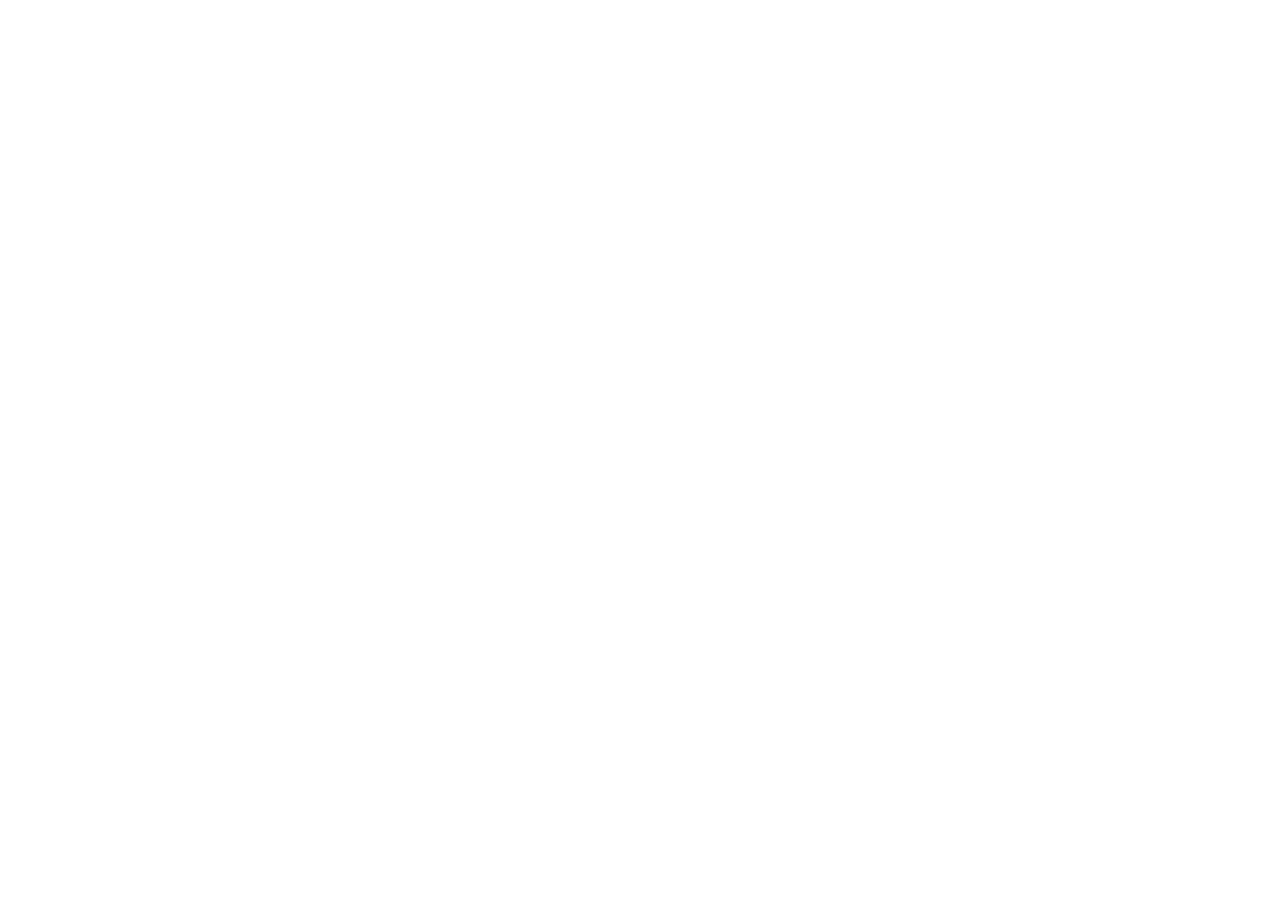
==== Index.html @ 9cbd2d94 "Primeiro commit." ====
<!DOCTYPE html>

<html lang="en">

    <head>
        
        <meta charset="UTF-8">
        <meta name="viewport" content="width=device-width, initial-scale=1.0">

        <link rel="icon" type="image/png" href="./Assets/Images/Favicon.png">
        <link rel="stylesheet" type="text/css" href="./Assets/CSS/Index.css">

        <title> Blue Lock's Memory Game </title>

    </head>

    <body>


        
    </body>

</html>
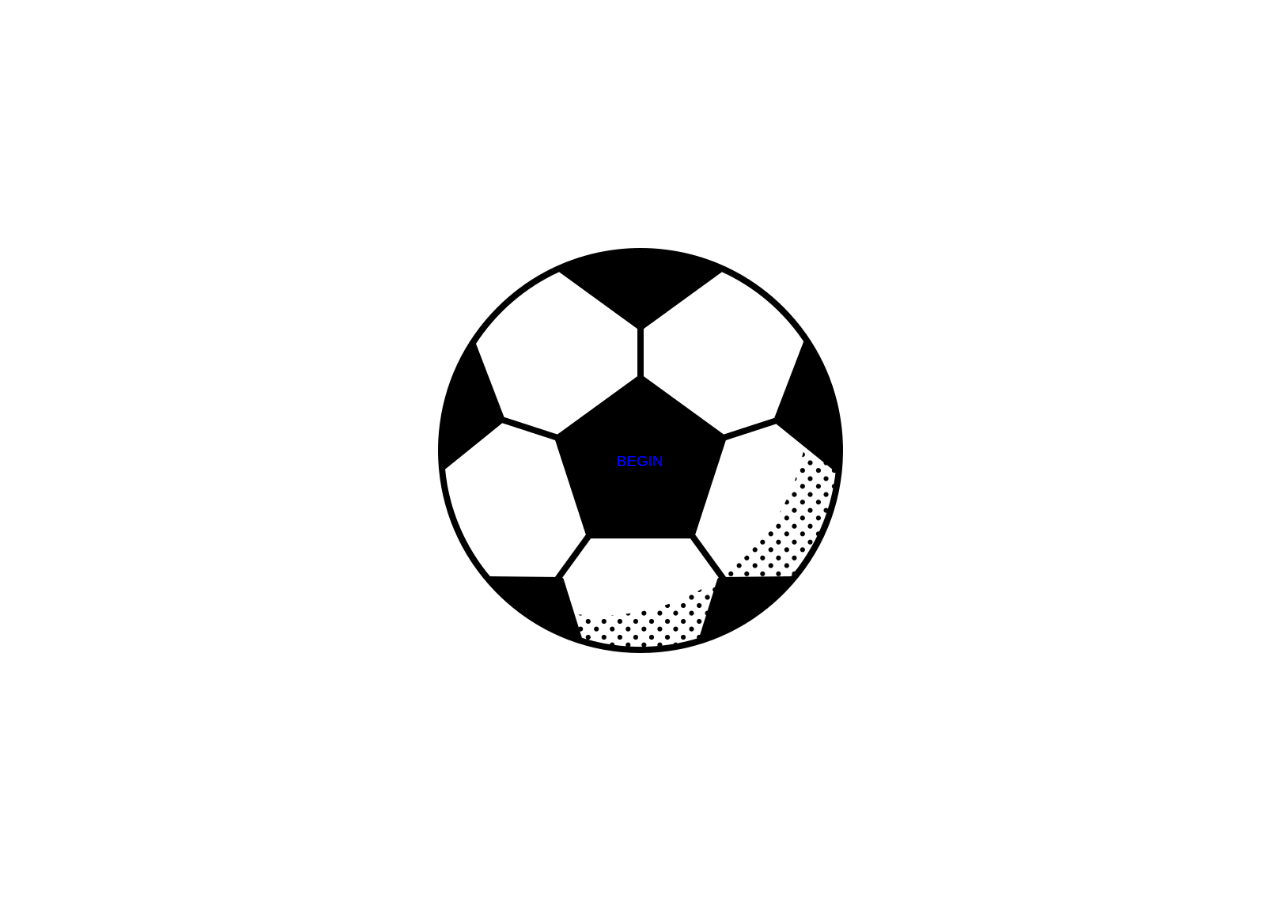
==== commit 6a5a72c6: "Fazendo a tela inicial do projeto." ====
--- a/Index.html
+++ b/Index.html
@@ -16,7 +16,11 @@
 
     <body>
 
+        <!--<video controls autoplay> <source src="./Assets/Videos/Video.mp4" type="video/mp4"> </video>-->
 
+        <img src="./Assets/Images/Bola.png" alt="Bola_de_Futebol">
+
+        <a href="Game.html"> BEGIN </a>
         
     </body>
 
--- a/Assets/CSS/Index.css
+++ b/Assets/CSS/Index.css
@@ -0,0 +1,61 @@
+/* Estilos: */
+
+* {
+
+    box-sizing: border-box;
+    margin: 0;
+    padding: 0;
+    font-family: Arial, Helvetica, sans-serif;
+
+}
+
+body {
+
+    height: 100vh;
+    width: 100vw;
+    display: flex;
+    align-items: center;
+    justify-content: center;
+    background-image: url("../Images/Wallpaper.png");
+    background-size: 100% 100%;
+    background-repeat: no-repeat;
+    background-position: center;
+
+}
+
+/*video {
+
+    height: 100%;
+    width: 100%;
+
+}*/
+
+img {
+
+    height: 45%;
+    position: absolute;
+
+}
+
+a {
+
+    position: absolute;
+    color: #0000FF;
+    text-decoration: none;cursor: pointer;
+    margin-top: 20px;
+    font-size: 15px;
+
+}
+
+a:hover {
+
+    font-size: 20px;
+    color: #FFFF00;
+
+}
+
+a:active {
+
+    color: #FF0000;
+
+}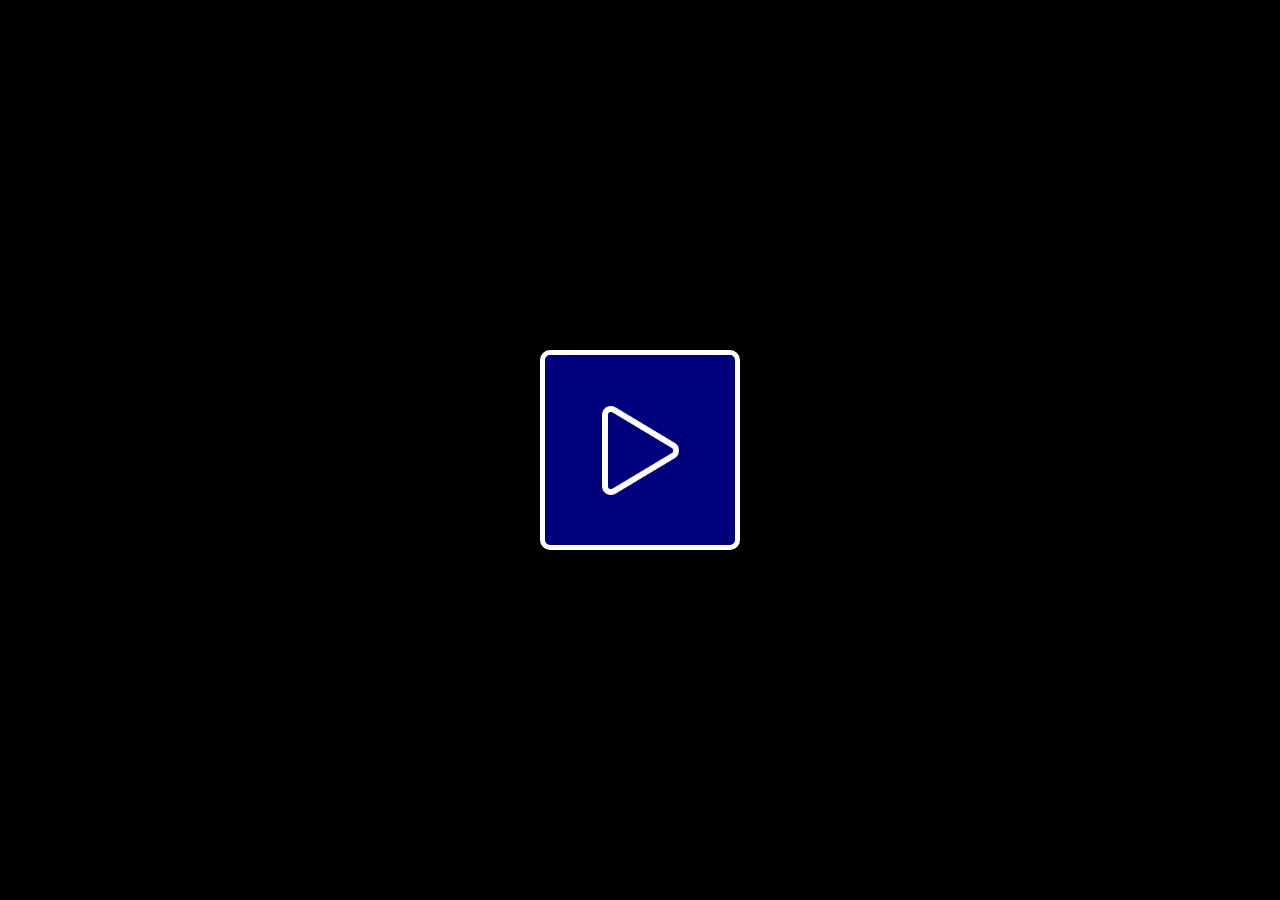
==== commit 655cfc46: "Reformulando a tela inicial do projeto." ====
--- a/Index.html
+++ b/Index.html
@@ -10,17 +10,23 @@
         <link rel="icon" type="image/png" href="./Assets/Images/Favicon.png">
         <link rel="stylesheet" type="text/css" href="./Assets/CSS/Index.css">
 
+        <script defer type="text/javascript" src="./Assets/JS/Index.js"></script>
+
         <title> Blue Lock's Memory Game </title>
 
     </head>
 
     <body>
 
-        <!--<video controls autoplay> <source src="./Assets/Videos/Video.mp4" type="video/mp4"> </video>-->
+        <div id="video-box">
 
-        <img src="./Assets/Images/Bola.png" alt="Bola_de_Futebol">
+            <button id="video-button" onclick="iniciar_video()">  </button>
 
-        <a href="Game.html"> BEGIN </a>
+            <!--<video height="100%" width="100%" controls> <source src="./Assets/Videos/Video.mp4" type="video/mp4"> </video>-->
+
+        </div>
+
+        <div id="link-box"> <a href="Game.html"> START </a> </div>
         
     </body>
 
--- a/Assets/CSS/Index.css
+++ b/Assets/CSS/Index.css
@@ -23,23 +23,52 @@
 
 }
 
-/*video {
+#video-box {
 
     height: 100%;
     width: 100%;
-
-}*/
-
-img {
-
-    height: 45%;
-    position: absolute;
+    display: flex;
+    align-items: center;
+    justify-content: center;
+    background-color: #000000;
 
 }
 
-a {
+#video-box button {
 
+    height: 200px;
+    width: 200px;
     position: absolute;
+    background-color: #00007D;
+    border: 5px solid #FFFFFF;
+    border-radius: 10px;
+    background-image: url("../Images/Play.png");
+    background-size: 50% 50%;
+    background-repeat: no-repeat;
+    background-position: center;
+
+}
+
+#link-box {
+
+    /*height: 40%;
+    width: 30%;*/
+    height: 325px;
+    width: 325px;
+    display: none;
+    align-items: center;
+    justify-content: center;
+    background-color: transparent;
+    background-image: url("../Images/Bola.png");
+    background-size: 100% 100%;
+    background-repeat: no-repeat;
+    background-position: center;
+    transition: 1s;
+
+}
+
+#link-box a {
+
     color: #0000FF;
     text-decoration: none;cursor: pointer;
     margin-top: 20px;
@@ -47,14 +76,14 @@
 
 }
 
-a:hover {
+#link-box a:hover {
 
     font-size: 20px;
     color: #FFFF00;
 
 }
 
-a:active {
+#link-box a:active {
 
     color: #FF0000;
 
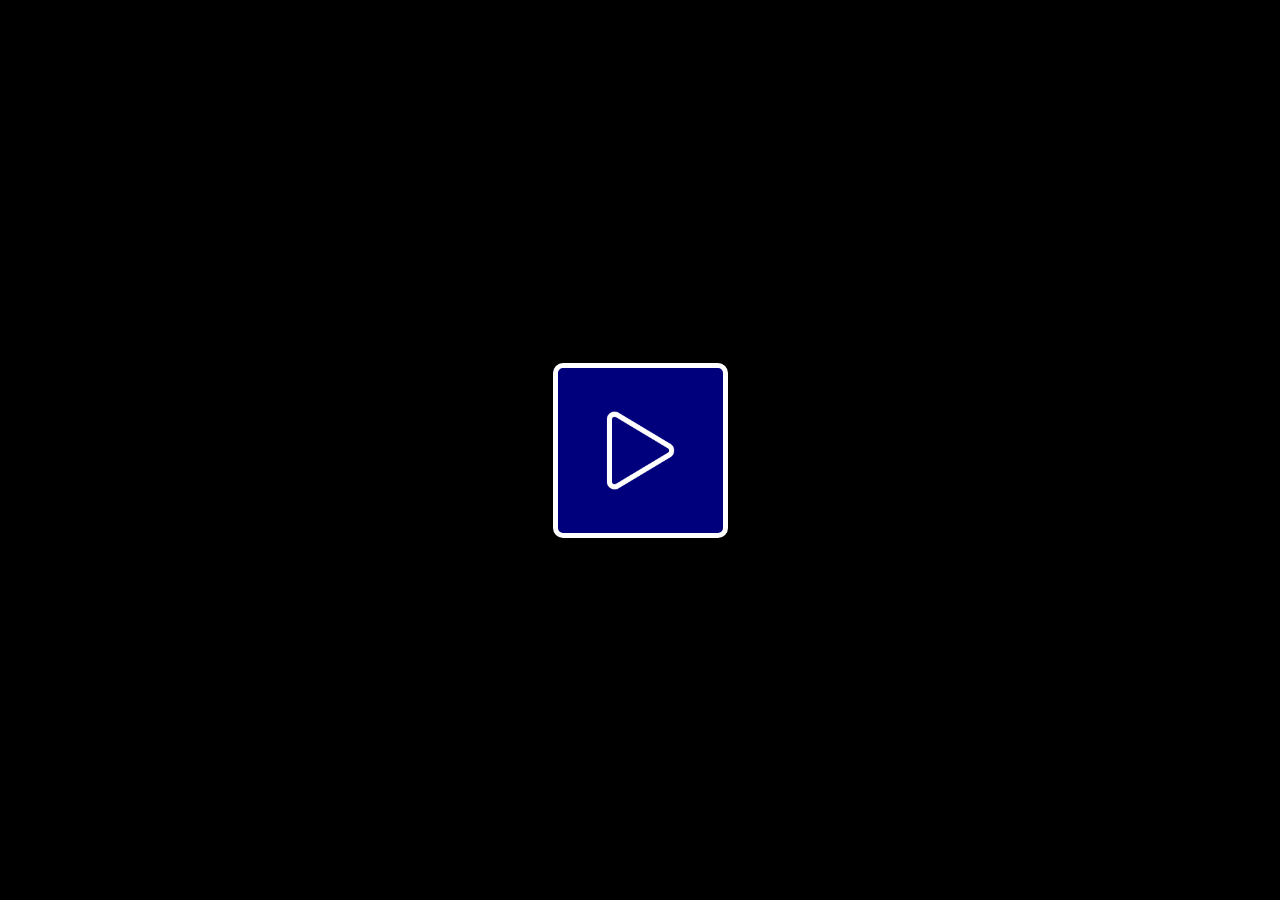
==== commit 98e3a6eb: "Atualizando." ====
--- a/Index.html
+++ b/Index.html
@@ -1,6 +1,6 @@
 <!DOCTYPE html>
 
-<html lang="en">
+<html lang="pt-br">
 
     <head>
         
@@ -10,23 +10,29 @@
         <link rel="icon" type="image/png" href="./Assets/Images/Favicon.png">
         <link rel="stylesheet" type="text/css" href="./Assets/CSS/Index.css">
 
-        <script defer type="text/javascript" src="./Assets/JS/Index.js"></script>
+        <script defer type="text/javascript" src="./Assets/JS/Index.js">  </script>
 
         <title> Blue Lock's Memory Game </title>
 
     </head>
 
-    <body>
+    <body oncontextmenu="return false">
 
-        <div id="video-box">
+        <div id="container">
 
-            <button id="video-button" onclick="iniciar_video()">  </button>
+            <div id="video-box">
 
-            <!--<video height="100%" width="100%" controls> <source src="./Assets/Videos/Video.mp4" type="video/mp4"> </video>-->
+                <button id="video-button" title="Iniciar vídeo de introdução." onclick="iniciar_video()">  </button>
+
+                <video id="video"> <source src="./Assets/Videos/Video_Abertura.mp4" type="video/mp4"> </video>
+                
+            </div>
+
+            <button id="skip-video-button" title="Pular vídeo de introdução." onclick="carregar_pagina_inicial(document.getElementById('video'))"> Pular vídeo </button>
+    
+            <div id="link-box"> <a title="Iniciar funcionamento da aplicação." href="./Game.html"> START </a> </div>
 
         </div>
-
-        <div id="link-box"> <a href="Game.html"> START </a> </div>
         
     </body>
 
--- a/Assets/CSS/Index.css
+++ b/Assets/CSS/Index.css
@@ -3,8 +3,8 @@
 * {
 
     box-sizing: border-box;
-    margin: 0;
-    padding: 0;
+    margin: 0px;
+    padding: 0px;
     font-family: Arial, Helvetica, sans-serif;
 
 }
@@ -16,10 +16,22 @@
     display: flex;
     align-items: center;
     justify-content: center;
+    background-color: #FAEBD7;
     background-image: url("../Images/Wallpaper.png");
     background-size: 100% 100%;
     background-repeat: no-repeat;
     background-position: center;
+
+}
+
+#container {
+
+    height: 100%;
+    width: 100%;
+    display: flex;
+    align-items: center;
+    justify-content: center;
+    background-color: transparent;
 
 }
 
@@ -34,10 +46,10 @@
 
 }
 
-#video-box button {
+#video-button {
 
-    height: 200px;
-    width: 200px;
+    height: 175px;
+    width: 175px;
     position: absolute;
     background-color: #00007D;
     border: 5px solid #FFFFFF;
@@ -46,20 +58,44 @@
     background-size: 50% 50%;
     background-repeat: no-repeat;
     background-position: center;
+    cursor: pointer;
+
+}
+
+#video {
+
+    height: 100%;
+    width: 100%;
+    display: none;
+
+}
+
+#skip-video-button {
+
+    display: none;
+    align-items: center;
+    justify-content: center;
+    position: absolute;
+    top: 15px;
+    right: 15px;
+    background-color: #00007D;
+    border: 2px solid #FFFFFF;
+    border-radius: 10px;
+    padding: 10px;
+    color: #FFFFFF;
+    cursor: pointer;
 
 }
 
 #link-box {
 
-    /*height: 40%;
-    width: 30%;*/
-    height: 325px;
-    width: 325px;
+    height: 250px;
+    width: 250px;
     display: none;
     align-items: center;
     justify-content: center;
     background-color: transparent;
-    background-image: url("../Images/Bola.png");
+    background-image: url("../Images/Index_Ball.png");
     background-size: 100% 100%;
     background-repeat: no-repeat;
     background-position: center;
@@ -69,17 +105,18 @@
 
 #link-box a {
 
-    color: #0000FF;
+    color: #FFFF00;
     text-decoration: none;cursor: pointer;
     margin-top: 20px;
     font-size: 15px;
+    cursor: pointer;
 
 }
 
 #link-box a:hover {
 
     font-size: 20px;
-    color: #FFFF00;
+    color: #0000FF;
 
 }
 
